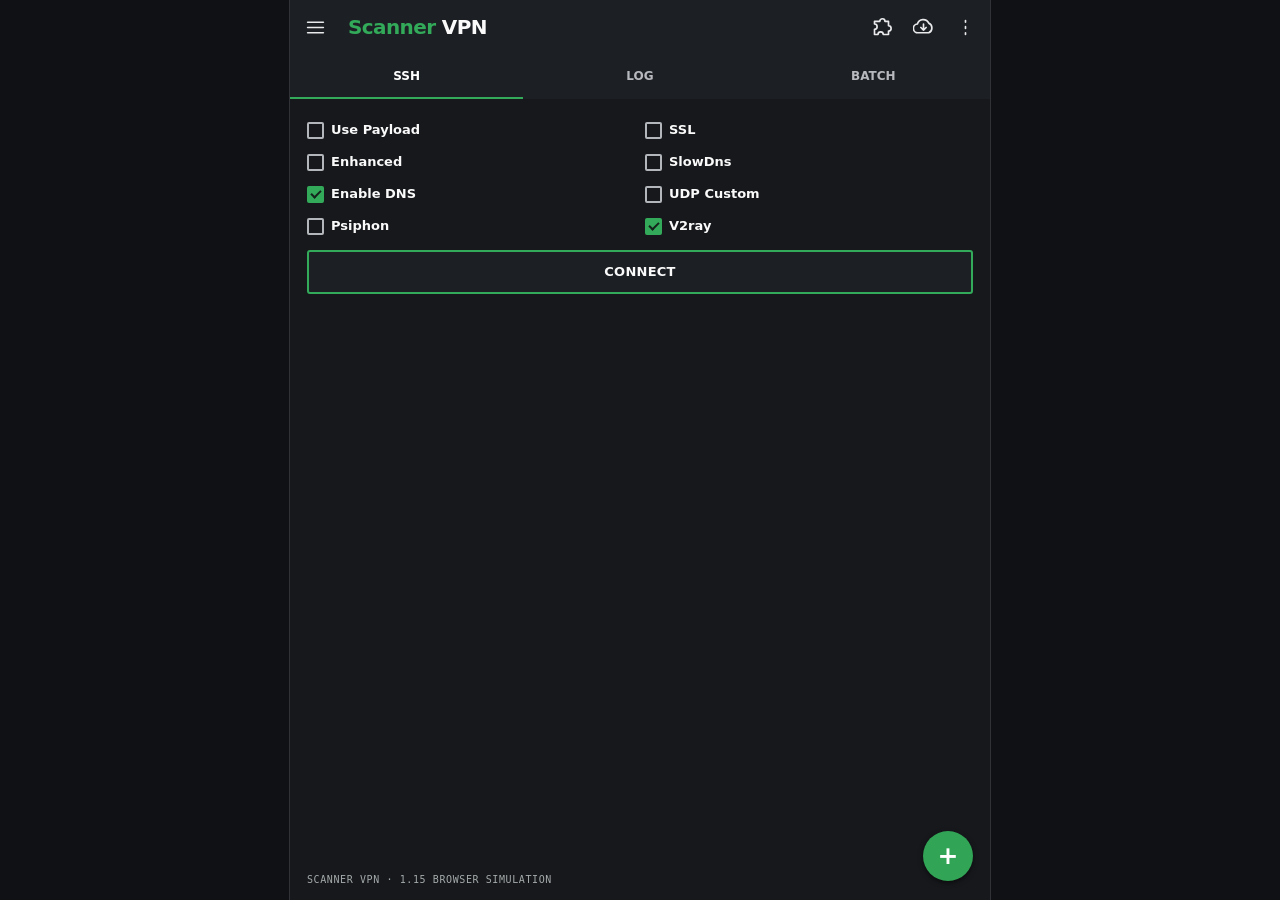
==== web-preview/index.html @ 60e43b82 "Include the 1.15 Android UI and its offline browser twin in full project handoff Co-authored-by: are" ====
<!doctype html><html lang="en"><head><meta charset="utf-8"><meta name="viewport" content="width=device-width,initial-scale=1,viewport-fit=cover"><meta http-equiv="Content-Security-Policy" content="default-src 'none'; script-src 'self'; style-src 'self'; connect-src 'none'; form-action 'none'; base-uri 'none'"><meta name="theme-color" content="#1c1f24"><title>Scanner VPN · Tunnel</title><link rel="stylesheet" href="style.css"></head><body><div id="app"><section id="workspace"><header class="bar"><button class="ic" id="burger" aria-label="Open navigation drawer"></button><h1><span class="brand">Scanner</span> VPN</h1><button class="ic" id="plugins" aria-label="Protocol settings"></button><button class="ic" id="cloud" aria-label="Configuration actions"></button><button class="ic" id="more" aria-label="More settings"></button></header><nav><button data-tab="home" aria-current="page">SSH</button><button data-tab="log">LOG</button><button data-tab="batch">BATCH</button></nav>
<section id="home" class="pane"><input id="account" aria-label="SSH account" placeholder="ip:port@user:pass" autocomplete="off" spellcheck="false" hidden><div class="grid" id="flags"></div><button class="outline" id="connect">CONNECT</button><p class="state" id="status" role="status"></p></section>
<section id="log" class="pane" hidden><ul class="trace" id="events"></ul><div class="actions"><button id="copy">COPY LOG</button><button id="export">EXPORT .TXT</button></div><p class="hint" id="logHint"></p></section>
<section id="batch" class="pane" hidden><label class="field"><strong>Connection test</strong>Target domains · one per line<textarea placeholder="One hostname or host:port per line" rows="4" id="targets" spellcheck="false"></textarea></label><div class="actions"><button id="importTxt">IMPORT .TXT</button><button id="scanSettings">TIMEOUT & RETRY</button></div><p class="hint" id="batchProfile"></p><button class="outline" id="scan">START BATCH</button><p class="state" id="progress" role="status"></p><div id="results"></div><ul class="trace" id="batchLog"></ul></section>
<div class="fabset" id="speed"><button class="fabact" data-action="Save Config" hidden>Save Config　▣</button><button class="fabact" data-action="Open Config" hidden>Open Config　↗</button><button class="fabact" data-action="Cloud Config" hidden>Cloud Config　☁</button><button class="fab" id="plus" aria-label="Configuration actions" aria-expanded="false">+</button></div></section>
<section id="detail" class="panel" hidden><div class="bar"><button class="ic" id="back" aria-label="Back"></button><h2 id="detailTitle"></h2><div class="actions" id="detailTools"></div></div><div id="content"></div></section><small class="marknote">SCANNER VPN · 1.15 BROWSER SIMULATION</small><p id="previewMessage" role="status"></p><div class="scrim" id="shade" hidden></div><aside class="drawer" id="drawer" aria-label="Navigation" hidden></aside><aside class="popup" id="popup" aria-label="Actions" hidden></aside></div>
<dialog id="sheet"><div class="modalhead"><h2 id="title"></h2><button id="dismiss" aria-label="Close">×</button></div><form id="form"><div id="fields"></div><p class="error" id="error"></p><button class="apply" id="apply">APPLY</button></form></dialog><input type="file" class="file" id="file"><script src="app.js"></script><script src="core-editor.js"></script><script src="ui.js"></script></body></html>
---- web-preview/style.css ----
:root{color-scheme:dark;--bg:#17181c;--bar:#1c1f24;--fg:#fafafa;--muted:#b5b7ba;--accent:#32aa59;--line:#34373c;font:600 15px/1.35 system-ui,Roboto,'Segoe UI',sans-serif}*{box-sizing:border-box}[hidden]{display:none!important}body{margin:0;background:#101115;color:var(--fg)}#app{max-width:700px;margin:auto;min-height:100dvh;position:relative;background:var(--bg);box-shadow:0 0 0 1px #303238}button,input,select,textarea{font:inherit;color:inherit}button{cursor:pointer;border:0;background:none}button:disabled,input:disabled{opacity:.48;cursor:default}:focus-visible{outline:2px solid #7fe79e;outline-offset:2px}.bar{display:flex;align-items:center;gap:2px;padding:0 5px;background:var(--bar);height:55px}.bar h1,.bar h2{font-size:20px;letter-spacing:-.03em;margin:0 auto 0 11px;font-weight:800}.brand{color:var(--accent)}.ic{display:grid;place-items:center;width:40px;height:44px;padding:9px;color:#e9eaeb}.ic svg,.drawer-icon svg{width:21px;height:21px;fill:none;stroke:currentColor;stroke-width:1.9;stroke-linejoin:round;stroke-linecap:round}nav{display:flex;background:var(--bar)}nav button{width:33.333%;height:44px;font-size:12px;font-weight:800;color:#b7b9be;border-bottom:2px solid transparent}nav [aria-current=page]{color:white;border-color:var(--accent)}.pane{padding:15px 17px 78px}.grid{display:grid;grid-template-columns:1fr 1fr;gap:0 10px}.tick{display:flex;align-items:center;gap:7px;min-height:32px;font-size:13px;font-weight:730;cursor:pointer}.tick input{margin:0;width:17px;height:17px;accent-color:var(--accent)}.outline,.apply{display:block;width:100%;min-height:44px;border:2px solid var(--accent);background:var(--bar);border-radius:3px;font-size:13px;font-weight:800;text-transform:uppercase;letter-spacing:.02em;margin-top:8px}.apply{background:#279849;border:0;border-radius:0}.hint{font-size:12px;color:var(--muted);font-weight:500}.marknote{position:absolute;bottom:15px;left:17px;font:10px monospace;letter-spacing:.06em;color:#a4aaa9}.fabset{position:fixed;right:max(17px,calc((100vw - 700px)/2 + 17px));bottom:19px;z-index:2;display:grid;justify-items:end;gap:9px}.fab{width:50px;height:50px;border-radius:50%;background:#31a555;color:white;box-shadow:0 2px 5px #0008;font-size:25px}.fabact{font-size:12px;border-radius:4px;background:#303237;padding:8px 10px}.field{display:grid;gap:4px;margin:14px 0;color:var(--muted);font-size:13px}.field strong{font-size:16px}.field input,.field select,.field textarea,#account{color:white;background:transparent;border:0;border-bottom:1px solid #929499;width:100%;border-radius:0;padding:7px 2px;font-weight:650;min-width:0}.field option{background:var(--bar)}.field textarea{resize:vertical}#account{margin-bottom:13px}.actions{display:flex;gap:12px;flex-wrap:wrap;margin:8px 0}.actions button{font-size:12px;color:#68d88d;padding:6px 0}.trace{list-style:none;padding:0;margin:0}.trace li{font:600 12px/1.5 system-ui;border-bottom:1px solid var(--line);padding:3px 0;overflow-wrap:anywhere;white-space:pre-wrap}.trace time{font-variant-numeric:tabular-nums;color:#cbccce;margin-right:4px}.good{color:#62d78a}.bad,.error{color:#ff8091}.trace .addr{color:#7ce3a0}.result{display:flex;justify-content:space-between;gap:6px;padding:8px 0;border-bottom:1px solid var(--line);font-size:13px;overflow-wrap:anywhere}#log.pane{padding:12px 15px 76px}.scrim{position:fixed;inset:0;background:#000a;z-index:5}.drawer,.popup{position:fixed;z-index:6;overflow:auto}.drawer{inset:0 auto 0 max(0px,calc((100vw - 700px)/2));width:min(73vw,295px);background:var(--bg)}.drawerhead{padding:19px;background:var(--bar);display:grid;gap:5px}.logo{width:45px;height:50px;background:#40b260;clip-path:polygon(50% 0,95% 25%,95% 75%,50% 100%,5% 75%,5% 25%);display:grid;place-items:center;font-size:18px;color:#102418;margin-bottom:8px}.drawer h3{margin:0;padding:13px 16px 4px;border-top:1px solid var(--line);color:var(--muted);font-size:12px}.drawer button{display:flex;gap:17px;align-items:center;width:100%;text-align:left;font-size:13px;min-height:43px;padding:7px 16px}.drawer-icon{width:22px;display:grid;place-items:center}.popup{top:6px;right:max(6px,calc((100vw - 700px)/2 + 6px));min-width:185px;max-height:90dvh;background:#fafafa;color:#191a1b;box-shadow:0 4px 18px #0006}.popup button{display:flex;align-items:center;justify-content:space-between;gap:10px;width:100%;padding:12px 14px;text-align:left;font-size:13px}.popup button span{color:#28864a}.popup h4{font-size:12px;color:#666;margin:12px}.panel{padding:0 17px 35px}.panel .bar{margin:0 -17px 18px}.panel h3{font-size:16px;border-bottom:3px solid #999;padding:6px 0;color:#c8c9ca}.panel pre{white-space:pre-wrap;overflow-wrap:anywhere;font:12px/1.55 monospace;color:#9ce0b2;background:#111318;padding:12px}dialog{padding:16px;width:min(94vw,430px);max-height:86dvh;background:var(--bar);color:var(--fg);border:0;box-shadow:0 7px 25px #0007}dialog::backdrop{background:#0009}.modalhead{display:flex;align-items:center;border-bottom:1px solid #999}.modalhead h2{font-size:17px;margin:0 auto 6px 0}.modalhead button{font-size:23px}.error:empty{display:none}.state{font-size:12px;margin:10px 0;color:#9ee8b5}.file{display:none}@media(max-width:380px){.bar h1{font-size:18px}.tick{min-height:30px}.ic{width:35px}}
.tick input:where([type=checkbox]){appearance:none;border:2px solid #b3b6ba;border-radius:2px;background:transparent;display:grid;place-content:center}.tick input:where([type=checkbox]):checked{background:var(--accent);border-color:var(--accent)}.tick input:where([type=checkbox]):checked::after{content:"";width:8px;height:4px;border-left:2px solid #14231b;border-bottom:2px solid #14231b;transform:translateY(-1px) rotate(-45deg)}
#events,#batchLog{max-height:67dvh;overflow:auto;}#status{overflow-wrap:anywhere}.actions button{padding:8px 3px}#logHint{overflow-wrap:anywhere}.trace b{font:700 11px monospace;margin-right:5px}

#previewMessage{margin:0;text-align:center;font-size:12px;color:var(--muted)}
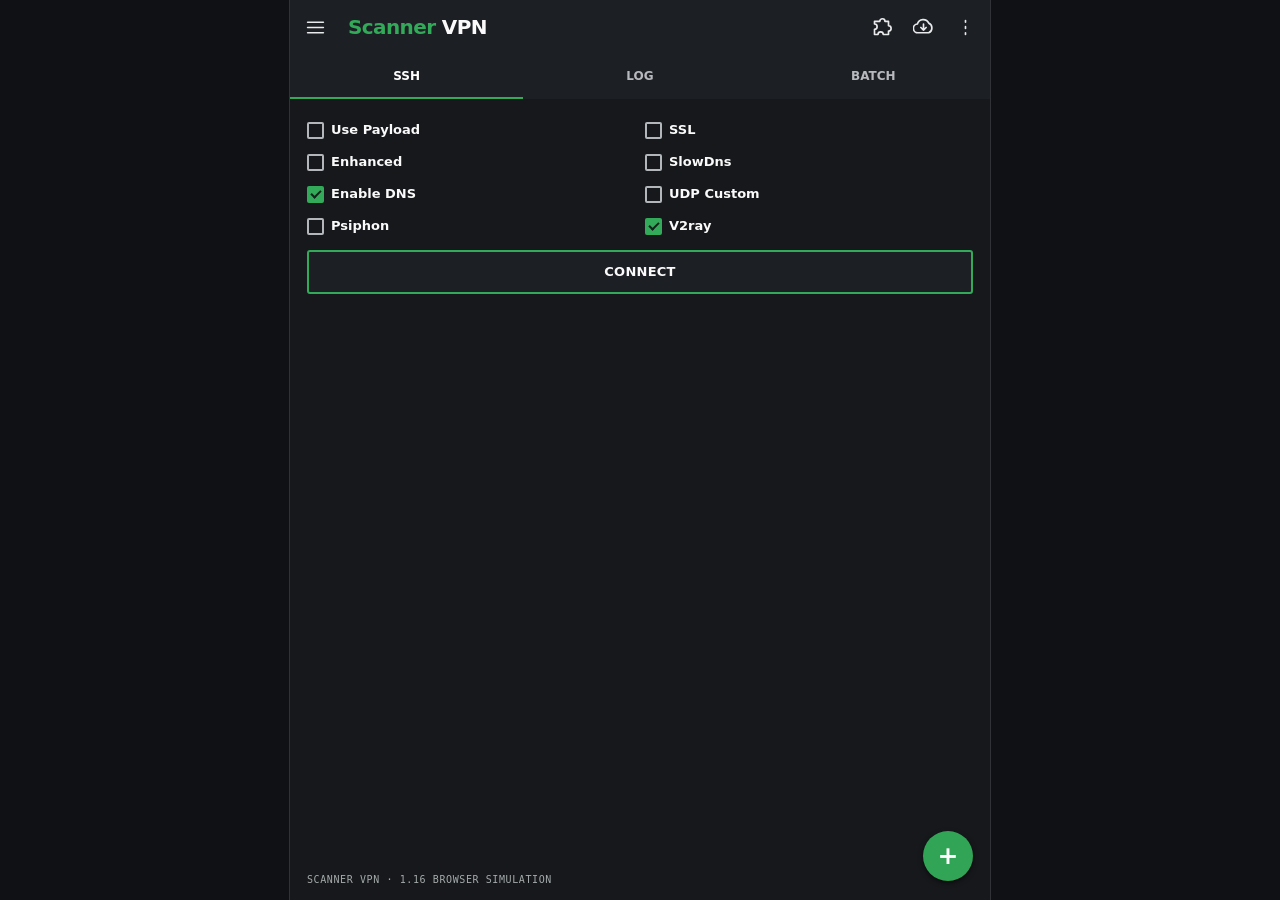
==== commit 5c00a36b: "Add direct hostname-template HTTPS batch checks and grouped output.txt reports Co-authored-by: arena" ====
--- a/web-preview/index.html
+++ b/web-preview/index.html
@@ -1,7 +1,7 @@
 <!doctype html><html lang="en"><head><meta charset="utf-8"><meta name="viewport" content="width=device-width,initial-scale=1,viewport-fit=cover"><meta http-equiv="Content-Security-Policy" content="default-src 'none'; script-src 'self'; style-src 'self'; connect-src 'none'; form-action 'none'; base-uri 'none'"><meta name="theme-color" content="#1c1f24"><title>Scanner VPN · Tunnel</title><link rel="stylesheet" href="style.css"></head><body><div id="app"><section id="workspace"><header class="bar"><button class="ic" id="burger" aria-label="Open navigation drawer"></button><h1><span class="brand">Scanner</span> VPN</h1><button class="ic" id="plugins" aria-label="Protocol settings"></button><button class="ic" id="cloud" aria-label="Configuration actions"></button><button class="ic" id="more" aria-label="More settings"></button></header><nav><button data-tab="home" aria-current="page">SSH</button><button data-tab="log">LOG</button><button data-tab="batch">BATCH</button></nav>
 <section id="home" class="pane"><input id="account" aria-label="SSH account" placeholder="ip:port@user:pass" autocomplete="off" spellcheck="false" hidden><div class="grid" id="flags"></div><button class="outline" id="connect">CONNECT</button><p class="state" id="status" role="status"></p></section>
 <section id="log" class="pane" hidden><ul class="trace" id="events"></ul><div class="actions"><button id="copy">COPY LOG</button><button id="export">EXPORT .TXT</button></div><p class="hint" id="logHint"></p></section>
-<section id="batch" class="pane" hidden><label class="field"><strong>Connection test</strong>Target domains · one per line<textarea placeholder="One hostname or host:port per line" rows="4" id="targets" spellcheck="false"></textarea></label><div class="actions"><button id="importTxt">IMPORT .TXT</button><button id="scanSettings">TIMEOUT & RETRY</button></div><p class="hint" id="batchProfile"></p><button class="outline" id="scan">START BATCH</button><p class="state" id="progress" role="status"></p><div id="results"></div><ul class="trace" id="batchLog"></ul></section>
+<section id="batch" class="pane" hidden><label class="field"><strong>Connection test</strong><select id="batchKind"><option value="web">Website status (HTTPS)</option><option value="vpn">Saved VPN profiles</option></select></label><label class="field" id="patternField"><strong>Request template</strong><small>$$ = the domain from each line</small><input id="pattern" value="https://$$/" spellcheck="false"></label><label class="field"><strong>Domain list</strong><textarea placeholder="One domain per line" rows="4" id="targets" spellcheck="false"></textarea></label><div class="actions"><button id="importTxt">IMPORT .TXT</button><button id="scanSettings">TIMEOUT & RETRY</button></div><p class="hint" id="batchProfile"></p><button class="outline" id="scan">START BATCH</button><p class="state" id="progress" role="status"></p><button class="outline" id="report" hidden>EXPORT OUTPUT.TXT</button><div id="webBoard"></div><div id="results"></div><ul class="trace" id="batchLog"></ul></section>
 <div class="fabset" id="speed"><button class="fabact" data-action="Save Config" hidden>Save Config　▣</button><button class="fabact" data-action="Open Config" hidden>Open Config　↗</button><button class="fabact" data-action="Cloud Config" hidden>Cloud Config　☁</button><button class="fab" id="plus" aria-label="Configuration actions" aria-expanded="false">+</button></div></section>
-<section id="detail" class="panel" hidden><div class="bar"><button class="ic" id="back" aria-label="Back"></button><h2 id="detailTitle"></h2><div class="actions" id="detailTools"></div></div><div id="content"></div></section><small class="marknote">SCANNER VPN · 1.15 BROWSER SIMULATION</small><p id="previewMessage" role="status"></p><div class="scrim" id="shade" hidden></div><aside class="drawer" id="drawer" aria-label="Navigation" hidden></aside><aside class="popup" id="popup" aria-label="Actions" hidden></aside></div>
+<section id="detail" class="panel" hidden><div class="bar"><button class="ic" id="back" aria-label="Back"></button><h2 id="detailTitle"></h2><div class="actions" id="detailTools"></div></div><div id="content"></div></section><small class="marknote">SCANNER VPN · 1.16 BROWSER SIMULATION</small><p id="previewMessage" role="status"></p><div class="scrim" id="shade" hidden></div><aside class="drawer" id="drawer" aria-label="Navigation" hidden></aside><aside class="popup" id="popup" aria-label="Actions" hidden></aside></div>
 <dialog id="sheet"><div class="modalhead"><h2 id="title"></h2><button id="dismiss" aria-label="Close">×</button></div><form id="form"><div id="fields"></div><p class="error" id="error"></p><button class="apply" id="apply">APPLY</button></form></dialog><input type="file" class="file" id="file"><script src="app.js"></script><script src="core-editor.js"></script><script src="ui.js"></script></body></html>
--- a/web-preview/style.css
+++ b/web-preview/style.css
@@ -3,4 +3,6 @@
 .tick input:where([type=checkbox]){appearance:none;border:2px solid #b3b6ba;border-radius:2px;background:transparent;display:grid;place-content:center}.tick input:where([type=checkbox]):checked{background:var(--accent);border-color:var(--accent)}.tick input:where([type=checkbox]):checked::after{content:"";width:8px;height:4px;border-left:2px solid #14231b;border-bottom:2px solid #14231b;transform:translateY(-1px) rotate(-45deg)}
 #events,#batchLog{max-height:67dvh;overflow:auto;}#status{overflow-wrap:anywhere}.actions button{padding:8px 3px}#logHint{overflow-wrap:anywhere}.trace b{font:700 11px monospace;margin-right:5px}
 
+#webBoard section{border-top:1px solid var(--line);padding:8px 0}#webBoard h3{font-size:14px;color:var(--accent)}#webBoard p{font:12px/1.5 monospace;overflow-wrap:anywhere}#pattern{font-family:monospace}
+
 #previewMessage{margin:0;text-align:center;font-size:12px;color:var(--muted)}
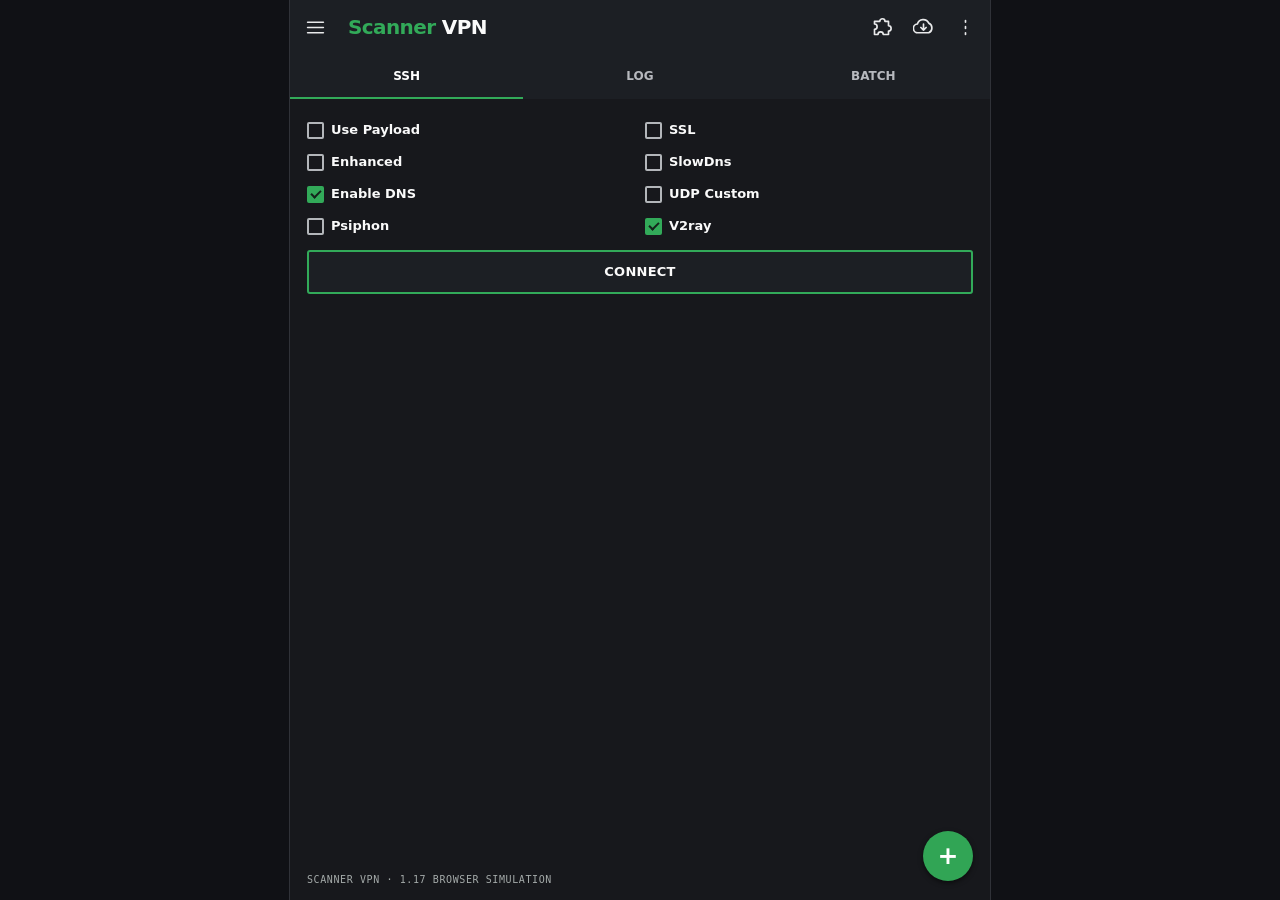
==== commit 324ef10d: "Ship the approved offline Batch Lab in an isolated Android screen Co-authored-by: arena-agent <29705" ====
--- a/web-preview/index.html
+++ b/web-preview/index.html
@@ -1,7 +1,7 @@
 <!doctype html><html lang="en"><head><meta charset="utf-8"><meta name="viewport" content="width=device-width,initial-scale=1,viewport-fit=cover"><meta http-equiv="Content-Security-Policy" content="default-src 'none'; script-src 'self'; style-src 'self'; connect-src 'none'; form-action 'none'; base-uri 'none'"><meta name="theme-color" content="#1c1f24"><title>Scanner VPN · Tunnel</title><link rel="stylesheet" href="style.css"></head><body><div id="app"><section id="workspace"><header class="bar"><button class="ic" id="burger" aria-label="Open navigation drawer"></button><h1><span class="brand">Scanner</span> VPN</h1><button class="ic" id="plugins" aria-label="Protocol settings"></button><button class="ic" id="cloud" aria-label="Configuration actions"></button><button class="ic" id="more" aria-label="More settings"></button></header><nav><button data-tab="home" aria-current="page">SSH</button><button data-tab="log">LOG</button><button data-tab="batch">BATCH</button></nav>
 <section id="home" class="pane"><input id="account" aria-label="SSH account" placeholder="ip:port@user:pass" autocomplete="off" spellcheck="false" hidden><div class="grid" id="flags"></div><button class="outline" id="connect">CONNECT</button><p class="state" id="status" role="status"></p></section>
 <section id="log" class="pane" hidden><ul class="trace" id="events"></ul><div class="actions"><button id="copy">COPY LOG</button><button id="export">EXPORT .TXT</button></div><p class="hint" id="logHint"></p></section>
-<section id="batch" class="pane" hidden><label class="field"><strong>Connection test</strong><select id="batchKind"><option value="web">Website status (HTTPS)</option><option value="vpn">Saved VPN profiles</option></select></label><label class="field" id="patternField"><strong>Request template</strong><small>$$ = the domain from each line</small><input id="pattern" value="https://$$/" spellcheck="false"></label><label class="field"><strong>Domain list</strong><textarea placeholder="One domain per line" rows="4" id="targets" spellcheck="false"></textarea></label><div class="actions"><button id="importTxt">IMPORT .TXT</button><button id="scanSettings">TIMEOUT & RETRY</button></div><p class="hint" id="batchProfile"></p><button class="outline" id="scan">START BATCH</button><p class="state" id="progress" role="status"></p><button class="outline" id="report" hidden>EXPORT OUTPUT.TXT</button><div id="webBoard"></div><div id="results"></div><ul class="trace" id="batchLog"></ul></section>
+<section id="batch" class="pane" hidden><button id="openLab" class="outline">Open Batch Lab · $$ templates</button><label class="field"><strong>Connection test</strong><select id="batchKind"><option value="web">Website status (HTTPS)</option><option value="vpn">Saved VPN profiles</option></select></label><label class="field" id="patternField"><strong>Request template</strong><small>$$ = the domain from each line</small><input id="pattern" value="https://$$/" spellcheck="false"></label><label class="field"><strong>Domain list</strong><textarea placeholder="One domain per line" rows="4" id="targets" spellcheck="false"></textarea></label><div class="actions"><button id="importTxt">IMPORT .TXT</button><button id="scanSettings">TIMEOUT & RETRY</button></div><p class="hint" id="batchProfile"></p><button class="outline" id="scan">START BATCH</button><p class="state" id="progress" role="status"></p><button class="outline" id="report" hidden>EXPORT OUTPUT.TXT</button><div id="webBoard"></div><div id="results"></div><ul class="trace" id="batchLog"></ul></section>
 <div class="fabset" id="speed"><button class="fabact" data-action="Save Config" hidden>Save Config　▣</button><button class="fabact" data-action="Open Config" hidden>Open Config　↗</button><button class="fabact" data-action="Cloud Config" hidden>Cloud Config　☁</button><button class="fab" id="plus" aria-label="Configuration actions" aria-expanded="false">+</button></div></section>
-<section id="detail" class="panel" hidden><div class="bar"><button class="ic" id="back" aria-label="Back"></button><h2 id="detailTitle"></h2><div class="actions" id="detailTools"></div></div><div id="content"></div></section><small class="marknote">SCANNER VPN · 1.16 BROWSER SIMULATION</small><p id="previewMessage" role="status"></p><div class="scrim" id="shade" hidden></div><aside class="drawer" id="drawer" aria-label="Navigation" hidden></aside><aside class="popup" id="popup" aria-label="Actions" hidden></aside></div>
+<section id="detail" class="panel" hidden><div class="bar"><button class="ic" id="back" aria-label="Back"></button><h2 id="detailTitle"></h2><div class="actions" id="detailTools"></div></div><div id="content"></div></section><small class="marknote">SCANNER VPN · 1.17 BROWSER SIMULATION</small><p id="previewMessage" role="status"></p><div class="scrim" id="shade" hidden></div><aside class="drawer" id="drawer" aria-label="Navigation" hidden></aside><aside class="popup" id="popup" aria-label="Actions" hidden></aside></div>
 <dialog id="sheet"><div class="modalhead"><h2 id="title"></h2><button id="dismiss" aria-label="Close">×</button></div><form id="form"><div id="fields"></div><p class="error" id="error"></p><button class="apply" id="apply">APPLY</button></form></dialog><input type="file" class="file" id="file"><script src="app.js"></script><script src="core-editor.js"></script><script src="ui.js"></script></body></html>
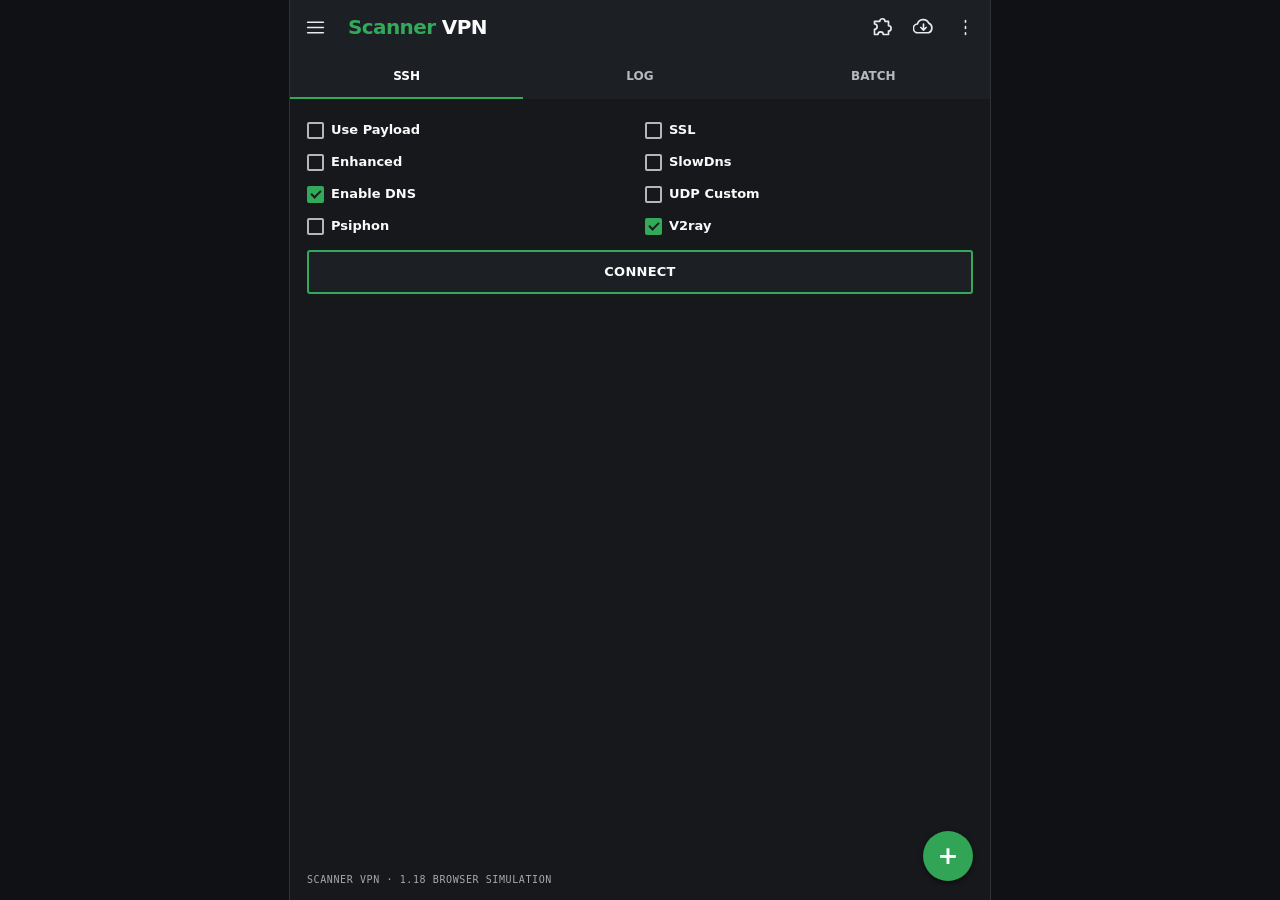
==== commit ed443d9a: "Support pinned SSH TLS account-host templates in live batch Co-authored-by: arena-agent <297053741+a" ====
--- a/web-preview/index.html
+++ b/web-preview/index.html
@@ -1,7 +1,7 @@
 <!doctype html><html lang="en"><head><meta charset="utf-8"><meta name="viewport" content="width=device-width,initial-scale=1,viewport-fit=cover"><meta http-equiv="Content-Security-Policy" content="default-src 'none'; script-src 'self'; style-src 'self'; connect-src 'none'; form-action 'none'; base-uri 'none'"><meta name="theme-color" content="#1c1f24"><title>Scanner VPN · Tunnel</title><link rel="stylesheet" href="style.css"></head><body><div id="app"><section id="workspace"><header class="bar"><button class="ic" id="burger" aria-label="Open navigation drawer"></button><h1><span class="brand">Scanner</span> VPN</h1><button class="ic" id="plugins" aria-label="Protocol settings"></button><button class="ic" id="cloud" aria-label="Configuration actions"></button><button class="ic" id="more" aria-label="More settings"></button></header><nav><button data-tab="home" aria-current="page">SSH</button><button data-tab="log">LOG</button><button data-tab="batch">BATCH</button></nav>
 <section id="home" class="pane"><input id="account" aria-label="SSH account" placeholder="ip:port@user:pass" autocomplete="off" spellcheck="false" hidden><div class="grid" id="flags"></div><button class="outline" id="connect">CONNECT</button><p class="state" id="status" role="status"></p></section>
 <section id="log" class="pane" hidden><ul class="trace" id="events"></ul><div class="actions"><button id="copy">COPY LOG</button><button id="export">EXPORT .TXT</button></div><p class="hint" id="logHint"></p></section>
-<section id="batch" class="pane" hidden><button id="openLab" class="outline">Open Batch Lab · $$ templates</button><label class="field"><strong>Connection test</strong><select id="batchKind"><option value="web">Website status (HTTPS)</option><option value="vpn">Saved VPN profiles</option></select></label><label class="field" id="patternField"><strong>Request template</strong><small>$$ = the domain from each line</small><input id="pattern" value="https://$$/" spellcheck="false"></label><label class="field"><strong>Domain list</strong><textarea placeholder="One domain per line" rows="4" id="targets" spellcheck="false"></textarea></label><div class="actions"><button id="importTxt">IMPORT .TXT</button><button id="scanSettings">TIMEOUT & RETRY</button></div><p class="hint" id="batchProfile"></p><button class="outline" id="scan">START BATCH</button><p class="state" id="progress" role="status"></p><button class="outline" id="report" hidden>EXPORT OUTPUT.TXT</button><div id="webBoard"></div><div id="results"></div><ul class="trace" id="batchLog"></ul></section>
+<section id="batch" class="pane" hidden><button id="openLab" class="outline">Open Batch Lab · $$ templates</button><label class="field"><strong>Connection test</strong><select id="batchKind"><option value="web">Website status (HTTPS)</option><option value="sshAlias">Live SSH TLS · $$ account host</option><option value="alias">Live V2ray · $$ aliases</option><option value="vpn">Saved VPN profiles</option></select></label><button id="editAlias" hidden class="outline">Edit V2ray template</button><label class="field" id="patternField"><strong>Request template</strong><small>$$ = the domain from each line</small><input id="pattern" value="https://$$/" spellcheck="false"></label><label class="field"><strong>Domain list</strong><textarea placeholder="One domain per line" rows="4" id="targets" spellcheck="false"></textarea></label><div class="actions"><button id="importTxt">IMPORT .TXT</button><button id="scanSettings">TIMEOUT & RETRY</button></div><p class="hint" id="batchProfile"></p><button class="outline" id="scan">START BATCH</button><p class="state" id="progress" role="status"></p><button class="outline" id="report" hidden>EXPORT OUTPUT.TXT</button><div id="webBoard"></div><div id="results"></div><ul class="trace" id="batchLog"></ul></section>
 <div class="fabset" id="speed"><button class="fabact" data-action="Save Config" hidden>Save Config　▣</button><button class="fabact" data-action="Open Config" hidden>Open Config　↗</button><button class="fabact" data-action="Cloud Config" hidden>Cloud Config　☁</button><button class="fab" id="plus" aria-label="Configuration actions" aria-expanded="false">+</button></div></section>
-<section id="detail" class="panel" hidden><div class="bar"><button class="ic" id="back" aria-label="Back"></button><h2 id="detailTitle"></h2><div class="actions" id="detailTools"></div></div><div id="content"></div></section><small class="marknote">SCANNER VPN · 1.17 BROWSER SIMULATION</small><p id="previewMessage" role="status"></p><div class="scrim" id="shade" hidden></div><aside class="drawer" id="drawer" aria-label="Navigation" hidden></aside><aside class="popup" id="popup" aria-label="Actions" hidden></aside></div>
+<section id="detail" class="panel" hidden><div class="bar"><button class="ic" id="back" aria-label="Back"></button><h2 id="detailTitle"></h2><div class="actions" id="detailTools"></div></div><div id="content"></div></section><small class="marknote">SCANNER VPN · 1.18 BROWSER SIMULATION</small><p id="previewMessage" role="status"></p><div class="scrim" id="shade" hidden></div><aside class="drawer" id="drawer" aria-label="Navigation" hidden></aside><aside class="popup" id="popup" aria-label="Actions" hidden></aside></div>
 <dialog id="sheet"><div class="modalhead"><h2 id="title"></h2><button id="dismiss" aria-label="Close">×</button></div><form id="form"><div id="fields"></div><p class="error" id="error"></p><button class="apply" id="apply">APPLY</button></form></dialog><input type="file" class="file" id="file"><script src="app.js"></script><script src="core-editor.js"></script><script src="ui.js"></script></body></html>
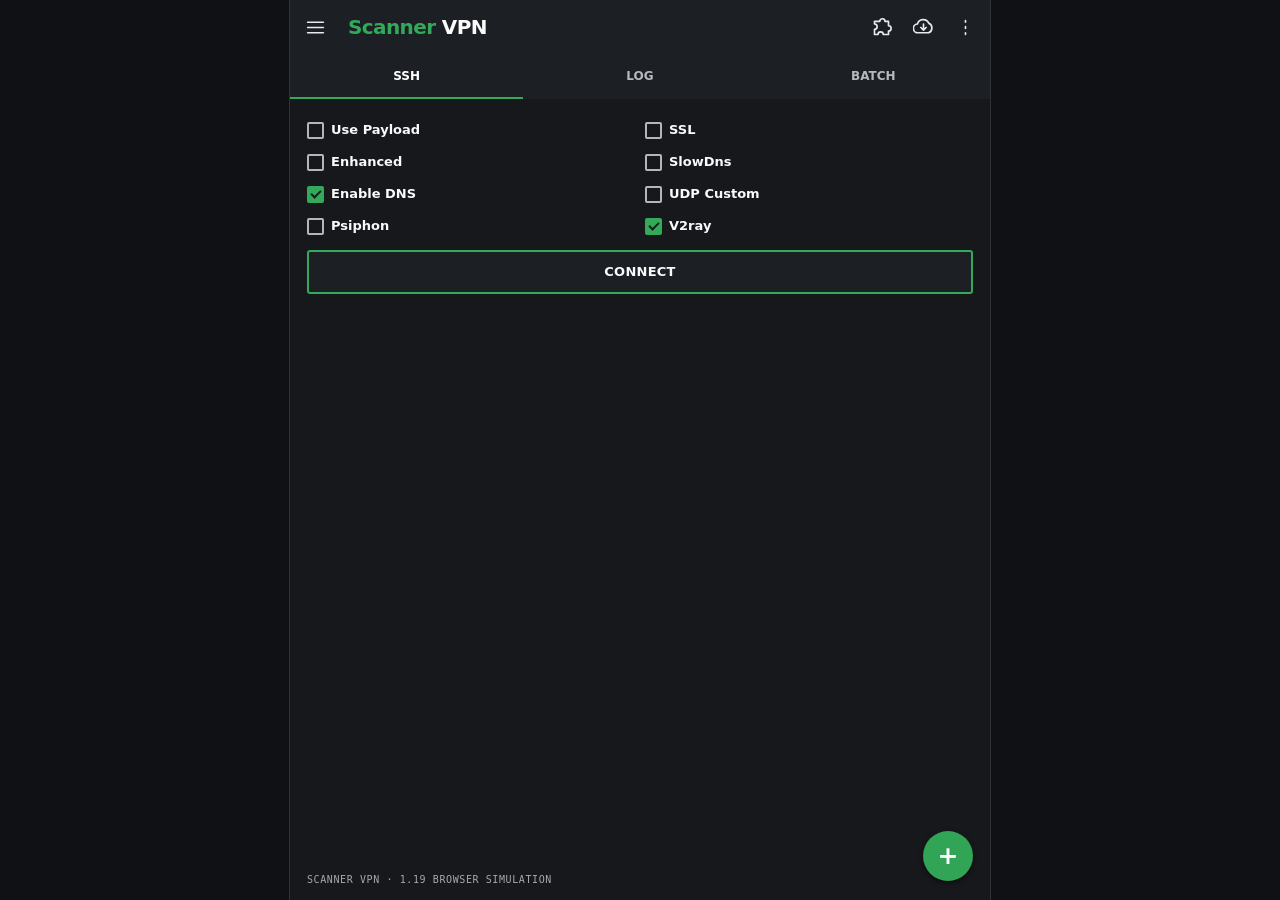
==== commit a5cd854d: "Start SSH TLS payload batches with in-session key verification and stage logs Co-authored-by: arena-" ====
--- a/web-preview/index.html
+++ b/web-preview/index.html
@@ -3,5 +3,5 @@
 <section id="log" class="pane" hidden><ul class="trace" id="events"></ul><div class="actions"><button id="copy">COPY LOG</button><button id="export">EXPORT .TXT</button></div><p class="hint" id="logHint"></p></section>
 <section id="batch" class="pane" hidden><button id="openLab" class="outline">Open Batch Lab · $$ templates</button><label class="field"><strong>Connection test</strong><select id="batchKind"><option value="web">Website status (HTTPS)</option><option value="sshAlias">Live SSH TLS · $$ account host</option><option value="alias">Live V2ray · $$ aliases</option><option value="vpn">Saved VPN profiles</option></select></label><button id="editAlias" hidden class="outline">Edit V2ray template</button><label class="field" id="patternField"><strong>Request template</strong><small>$$ = the domain from each line</small><input id="pattern" value="https://$$/" spellcheck="false"></label><label class="field"><strong>Domain list</strong><textarea placeholder="One domain per line" rows="4" id="targets" spellcheck="false"></textarea></label><div class="actions"><button id="importTxt">IMPORT .TXT</button><button id="scanSettings">TIMEOUT & RETRY</button></div><p class="hint" id="batchProfile"></p><button class="outline" id="scan">START BATCH</button><p class="state" id="progress" role="status"></p><button class="outline" id="report" hidden>EXPORT OUTPUT.TXT</button><div id="webBoard"></div><div id="results"></div><ul class="trace" id="batchLog"></ul></section>
 <div class="fabset" id="speed"><button class="fabact" data-action="Save Config" hidden>Save Config　▣</button><button class="fabact" data-action="Open Config" hidden>Open Config　↗</button><button class="fabact" data-action="Cloud Config" hidden>Cloud Config　☁</button><button class="fab" id="plus" aria-label="Configuration actions" aria-expanded="false">+</button></div></section>
-<section id="detail" class="panel" hidden><div class="bar"><button class="ic" id="back" aria-label="Back"></button><h2 id="detailTitle"></h2><div class="actions" id="detailTools"></div></div><div id="content"></div></section><small class="marknote">SCANNER VPN · 1.18 BROWSER SIMULATION</small><p id="previewMessage" role="status"></p><div class="scrim" id="shade" hidden></div><aside class="drawer" id="drawer" aria-label="Navigation" hidden></aside><aside class="popup" id="popup" aria-label="Actions" hidden></aside></div>
+<section id="detail" class="panel" hidden><div class="bar"><button class="ic" id="back" aria-label="Back"></button><h2 id="detailTitle"></h2><div class="actions" id="detailTools"></div></div><div id="content"></div></section><small class="marknote">SCANNER VPN · 1.19 BROWSER SIMULATION</small><p id="previewMessage" role="status"></p><div class="scrim" id="shade" hidden></div><aside class="drawer" id="drawer" aria-label="Navigation" hidden></aside><aside class="popup" id="popup" aria-label="Actions" hidden></aside></div>
 <dialog id="sheet"><div class="modalhead"><h2 id="title"></h2><button id="dismiss" aria-label="Close">×</button></div><form id="form"><div id="fields"></div><p class="error" id="error"></p><button class="apply" id="apply">APPLY</button></form></dialog><input type="file" class="file" id="file"><script src="app.js"></script><script src="core-editor.js"></script><script src="ui.js"></script></body></html>
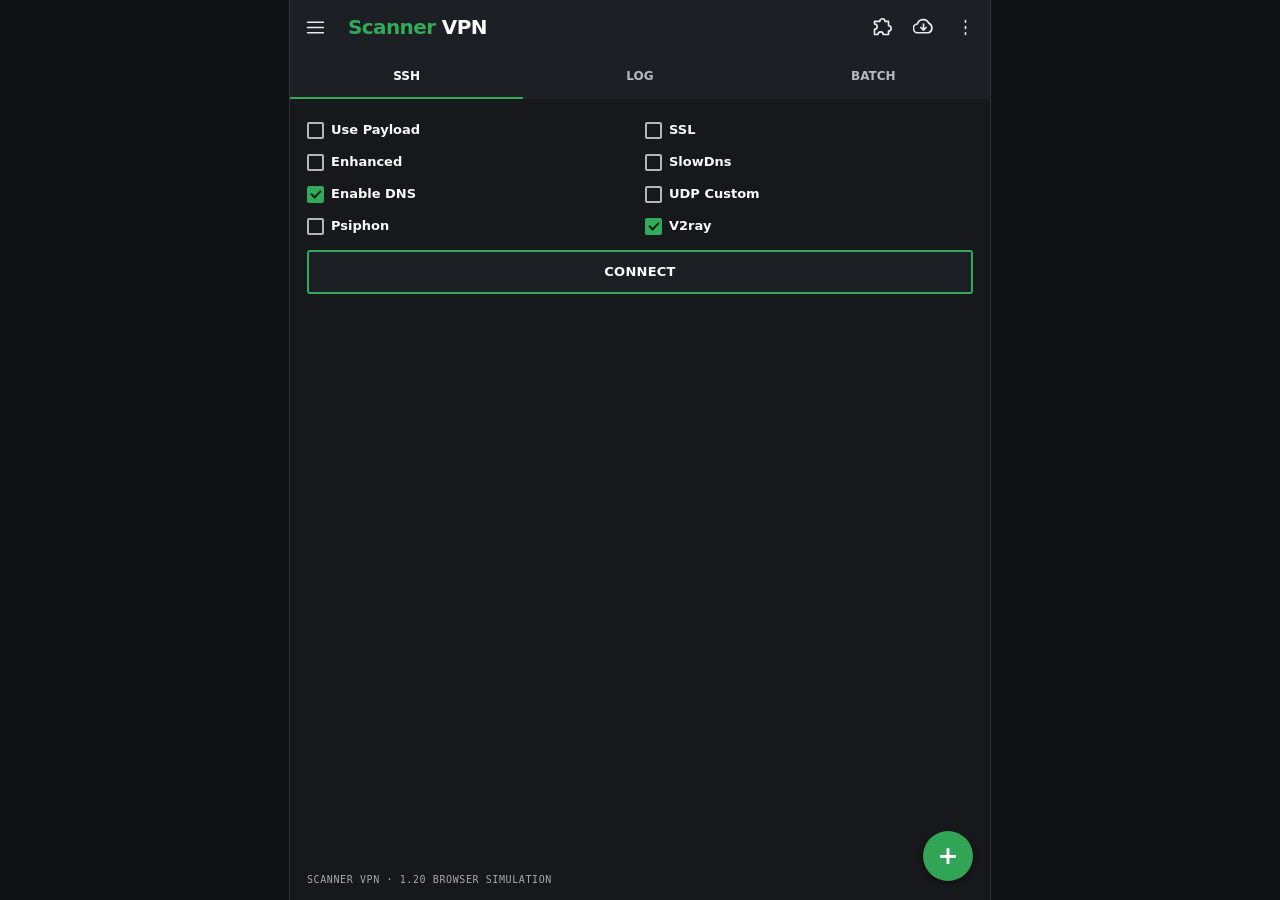
==== commit 042d5c72: "Make Batch import-only and run tagged profiles from main Connect into Log Co-authored-by: arena-agen" ====
--- a/web-preview/index.html
+++ b/web-preview/index.html
@@ -1,7 +1,8 @@
 <!doctype html><html lang="en"><head><meta charset="utf-8"><meta name="viewport" content="width=device-width,initial-scale=1,viewport-fit=cover"><meta http-equiv="Content-Security-Policy" content="default-src 'none'; script-src 'self'; style-src 'self'; connect-src 'none'; form-action 'none'; base-uri 'none'"><meta name="theme-color" content="#1c1f24"><title>Scanner VPN · Tunnel</title><link rel="stylesheet" href="style.css"></head><body><div id="app"><section id="workspace"><header class="bar"><button class="ic" id="burger" aria-label="Open navigation drawer"></button><h1><span class="brand">Scanner</span> VPN</h1><button class="ic" id="plugins" aria-label="Protocol settings"></button><button class="ic" id="cloud" aria-label="Configuration actions"></button><button class="ic" id="more" aria-label="More settings"></button></header><nav><button data-tab="home" aria-current="page">SSH</button><button data-tab="log">LOG</button><button data-tab="batch">BATCH</button></nav>
 <section id="home" class="pane"><input id="account" aria-label="SSH account" placeholder="ip:port@user:pass" autocomplete="off" spellcheck="false" hidden><div class="grid" id="flags"></div><button class="outline" id="connect">CONNECT</button><p class="state" id="status" role="status"></p></section>
-<section id="log" class="pane" hidden><ul class="trace" id="events"></ul><div class="actions"><button id="copy">COPY LOG</button><button id="export">EXPORT .TXT</button></div><p class="hint" id="logHint"></p></section>
-<section id="batch" class="pane" hidden><button id="openLab" class="outline">Open Batch Lab · $$ templates</button><label class="field"><strong>Connection test</strong><select id="batchKind"><option value="web">Website status (HTTPS)</option><option value="sshAlias">Live SSH TLS · $$ account host</option><option value="alias">Live V2ray · $$ aliases</option><option value="vpn">Saved VPN profiles</option></select></label><button id="editAlias" hidden class="outline">Edit V2ray template</button><label class="field" id="patternField"><strong>Request template</strong><small>$$ = the domain from each line</small><input id="pattern" value="https://$$/" spellcheck="false"></label><label class="field"><strong>Domain list</strong><textarea placeholder="One domain per line" rows="4" id="targets" spellcheck="false"></textarea></label><div class="actions"><button id="importTxt">IMPORT .TXT</button><button id="scanSettings">TIMEOUT & RETRY</button></div><p class="hint" id="batchProfile"></p><button class="outline" id="scan">START BATCH</button><p class="state" id="progress" role="status"></p><button class="outline" id="report" hidden>EXPORT OUTPUT.TXT</button><div id="webBoard"></div><div id="results"></div><ul class="trace" id="batchLog"></ul></section>
+<section id="log" class="pane" hidden><p id="runStatus" class="state" role="status"></p><ul class="trace" id="events"></ul><div class="actions"><button id="copy">COPY LOG</button><button id="export">EXPORT .TXT</button><button id="batchReport" hidden>EXPORT OUTPUT.TXT</button></div><p class="hint" id="logHint"></p></section>
+<section id="batch" class="pane" hidden><button id="importHosts" class="outline">Import hosts (.txt)</button><p id="hostSummary" class="hint" role="status"></p></section>
+<section id="checker" class="pane" hidden><h2>Response checker</h2><label class="field"><strong>Connection test</strong><select id="batchKind"><option value="web">Website status (HTTPS)</option><option value="vpn">Saved VPN profiles</option></select></label><label class="field" id="patternField"><strong>Request template</strong><small>$$ = the domain from each line</small><input id="pattern" value="https://$$/" spellcheck="false"></label><label class="field"><strong>Domain list</strong><textarea placeholder="One domain per line" rows="4" id="targets" spellcheck="false"></textarea></label><div class="actions"><button id="importTxt">IMPORT .TXT</button><button id="scanSettings">TIMEOUT & RETRY</button></div><p class="hint" id="batchProfile"></p><button class="outline" id="scan">START BATCH</button><p id="batchInputError" class="error" role="alert"></p><p class="state" id="progress" role="status"></p><button class="outline" id="report" hidden>EXPORT OUTPUT.TXT</button><div id="webBoard"></div><div id="results"></div><ul class="trace" id="batchLog"></ul></section>
 <div class="fabset" id="speed"><button class="fabact" data-action="Save Config" hidden>Save Config　▣</button><button class="fabact" data-action="Open Config" hidden>Open Config　↗</button><button class="fabact" data-action="Cloud Config" hidden>Cloud Config　☁</button><button class="fab" id="plus" aria-label="Configuration actions" aria-expanded="false">+</button></div></section>
-<section id="detail" class="panel" hidden><div class="bar"><button class="ic" id="back" aria-label="Back"></button><h2 id="detailTitle"></h2><div class="actions" id="detailTools"></div></div><div id="content"></div></section><small class="marknote">SCANNER VPN · 1.19 BROWSER SIMULATION</small><p id="previewMessage" role="status"></p><div class="scrim" id="shade" hidden></div><aside class="drawer" id="drawer" aria-label="Navigation" hidden></aside><aside class="popup" id="popup" aria-label="Actions" hidden></aside></div>
+<section id="detail" class="panel" hidden><div class="bar"><button class="ic" id="back" aria-label="Back"></button><h2 id="detailTitle"></h2><div class="actions" id="detailTools"></div></div><div id="content"></div></section><small class="marknote">SCANNER VPN · 1.20 BROWSER SIMULATION</small><p id="previewMessage" role="status"></p><div class="scrim" id="shade" hidden></div><aside class="drawer" id="drawer" aria-label="Navigation" hidden></aside><aside class="popup" id="popup" aria-label="Actions" hidden></aside></div>
 <dialog id="sheet"><div class="modalhead"><h2 id="title"></h2><button id="dismiss" aria-label="Close">×</button></div><form id="form"><div id="fields"></div><p class="error" id="error"></p><button class="apply" id="apply">APPLY</button></form></dialog><input type="file" class="file" id="file"><script src="app.js"></script><script src="core-editor.js"></script><script src="ui.js"></script></body></html>
